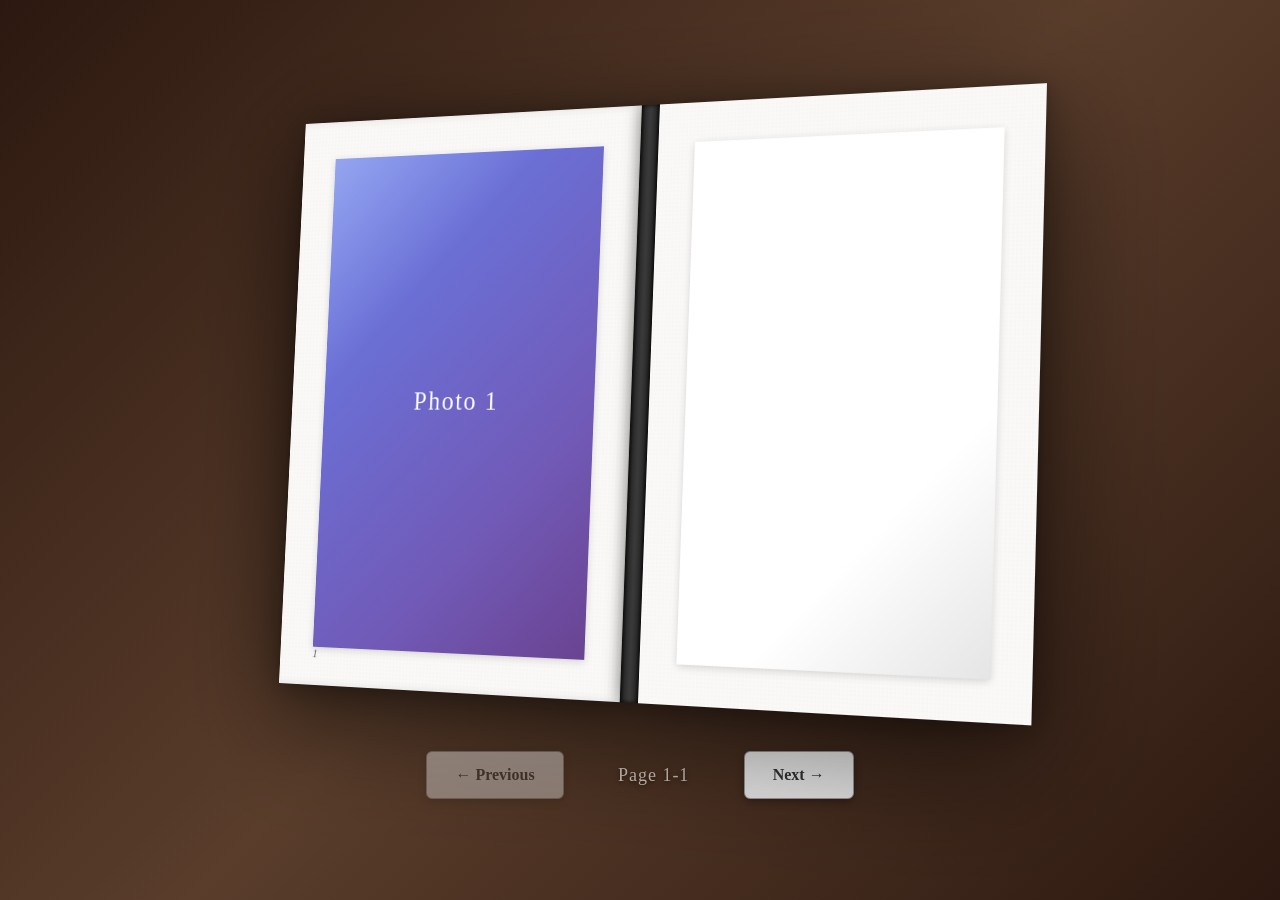
==== photobook-interactive.html @ 460b63a2 "Add photobook-interactive.html for cache bypass" ====
<!DOCTYPE html>
<html lang="en">
<head>
    <meta charset="UTF-8">
    <meta name="viewport" content="width=device-width, initial-scale=1.0">
    <title>3D Photo Book - Realistic Page Curl</title>
    <style>
* {
    margin: 0;
    padding: 0;
    box-sizing: border-box;
}

body {
    font-family: 'Georgia', serif;
    background: linear-gradient(135deg, #2c1810 0%, #5a3d2b 50%, #2c1810 100%);
    min-height: 100vh;
    display: flex;
    justify-content: center;
    align-items: center;
    overflow: hidden;
    user-select: none;
}

.container {
    display: flex;
    flex-direction: column;
    align-items: center;
    gap: 50px;
}

.book-wrapper {
    perspective: 2500px;
    perspective-origin: center center;
}

.book {
    width: 820px;
    height: 600px;
    position: relative;
    transform-style: preserve-3d;
    transform: rotateY(-25deg) rotateX(5deg);
    transition: transform 0.5s ease;
    filter: drop-shadow(0 30px 60px rgba(0, 0, 0, 0.6));
}

.book:hover {
    transform: rotateY(-20deg) rotateX(3deg);
}

.book-spine {
    position: absolute;
    width: 20px;
    height: 600px;
    left: 50%;
    transform: translateX(-50%) translateZ(-10px);
    background: linear-gradient(to right,
        #1a1a1a 0%,
        #2d2d2d 20%,
        #3a3a3a 50%,
        #2d2d2d 80%,
        #1a1a1a 100%);
    box-shadow:
        inset 2px 0 4px rgba(0, 0, 0, 0.5),
        inset -2px 0 4px rgba(0, 0, 0, 0.5),
        0 0 20px rgba(0, 0, 0, 0.3);
    z-index: 5;
}

.page {
    position: absolute;
    width: 400px;
    height: 600px;
    background: #faf9f7;
    transform-style: preserve-3d;
    backface-visibility: hidden;
}

.page::before {
    content: '';
    position: absolute;
    top: 0;
    left: 0;
    right: 0;
    bottom: 0;
    background-image:
        repeating-linear-gradient(0deg, transparent, transparent 2px, rgba(0,0,0,.02) 2px, rgba(0,0,0,.02) 4px),
        repeating-linear-gradient(90deg, transparent, transparent 2px, rgba(0,0,0,.02) 2px, rgba(0,0,0,.02) 4px);
    opacity: 0.3;
    pointer-events: none;
    z-index: 1;
}

.page-left {
    left: 0;
    transform-origin: right center;
    border-right: 1px solid #d4d1ca;
    box-shadow:
        inset -5px 0 10px rgba(0, 0, 0, 0.1),
        -2px 0 5px rgba(0, 0, 0, 0.1),
        0 5px 30px rgba(0, 0, 0, 0.3);
}

.page-left:hover {
    box-shadow:
        inset -5px 0 10px rgba(0, 0, 0, 0.15),
        -2px 0 8px rgba(0, 0, 0, 0.15),
        0 5px 35px rgba(0, 0, 0, 0.4);
}

.page-right {
    right: 0;
    transform-origin: left center;
    border-left: 1px solid #d4d1ca;
    box-shadow:
        inset 5px 0 10px rgba(0, 0, 0, 0.1),
        2px 0 5px rgba(0, 0, 0, 0.1),
        0 5px 30px rgba(0, 0, 0, 0.3);
    cursor: grab;
}

.page-right:active {
    cursor: grabbing;
}

.page-right:hover {
    box-shadow:
        inset 5px 0 10px rgba(0, 0, 0, 0.15),
        2px 0 8px rgba(0, 0, 0, 0.15),
        0 5px 35px rgba(0, 0, 0, 0.4);
}

/* Interactive page turn container */
.page-turn-container {
    position: absolute;
    right: 0;
    width: 400px;
    height: 600px;
    transform-origin: left center;
    transform-style: preserve-3d;
    pointer-events: none;
    z-index: 10;
}

.page-turn-container.active {
    pointer-events: auto;
}

.page-turn {
    position: absolute;
    width: 100%;
    height: 100%;
    transform-style: preserve-3d;
    transform-origin: left center;
    transition: none;
}

.page-turn.animating {
    transition: transform 0.6s cubic-bezier(0.645, 0.045, 0.355, 1),
                box-shadow 0.6s cubic-bezier(0.645, 0.045, 0.355, 1);
}

.page-front,
.page-back {
    position: absolute;
    width: 100%;
    height: 100%;
    backface-visibility: hidden;
    background: #faf9f7;
    overflow: hidden;
}

.page-front::before,
.page-back::before {
    content: '';
    position: absolute;
    top: 0;
    left: 0;
    right: 0;
    bottom: 0;
    background-image:
        repeating-linear-gradient(0deg, transparent, transparent 2px, rgba(0,0,0,.02) 2px, rgba(0,0,0,.02) 4px),
        repeating-linear-gradient(90deg, transparent, transparent 2px, rgba(0,0,0,.02) 2px, rgba(0,0,0,.02) 4px);
    opacity: 0.3;
    pointer-events: none;
    z-index: 1;
}

.page-back {
    transform: rotateY(180deg);
}

/* Curl shadow on the turning page */
.page-front::after {
    content: '';
    position: absolute;
    top: 0;
    right: 0;
    width: 100px;
    height: 100%;
    background: linear-gradient(to left, rgba(0,0,0,0.3), transparent);
    opacity: 0;
    transition: opacity 0.3s;
    pointer-events: none;
    z-index: 2;
}

.page-turn-container.active .page-front::after {
    opacity: 1;
}

.page-content {
    padding: 40px;
    height: 100%;
    display: flex;
    flex-direction: column;
    position: relative;
    z-index: 2;
}

.page-number {
    position: absolute;
    bottom: 25px;
    font-size: 12px;
    color: #666;
    font-family: 'Georgia', serif;
    font-style: italic;
}

.page-left .page-number {
    left: 40px;
}

.page-right .page-number {
    right: 40px;
}

.page-front .page-number {
    right: 40px;
}

.page-back .page-number {
    left: 40px;
}

.photo {
    flex: 1;
    display: flex;
    align-items: center;
    justify-content: center;
    overflow: hidden;
    background: white;
    box-shadow:
        0 2px 8px rgba(0, 0, 0, 0.15),
        inset 0 0 1px rgba(0, 0, 0, 0.1);
}

.placeholder-photo {
    width: 100%;
    height: 100%;
    display: flex;
    align-items: center;
    justify-content: center;
    color: white;
    font-size: 28px;
    font-weight: 300;
    letter-spacing: 2px;
    font-family: 'Georgia', serif;
    position: relative;
}

.placeholder-photo::after {
    content: '';
    position: absolute;
    top: 0;
    left: 0;
    right: 0;
    bottom: 0;
    background: linear-gradient(135deg,
        rgba(255,255,255,0.3) 0%,
        transparent 30%,
        transparent 70%,
        rgba(0,0,0,0.1) 100%);
    pointer-events: none;
}

/* Drag hint on corner */
.drag-hint {
    position: absolute;
    bottom: 0;
    right: 0;
    width: 80px;
    height: 80px;
    background: linear-gradient(135deg, transparent 0%, transparent 50%, rgba(255,255,255,0.1) 50%);
    pointer-events: all;
    cursor: grab;
    z-index: 15;
    transition: opacity 0.3s;
}

.drag-hint:active {
    cursor: grabbing;
}

.drag-hint:hover {
    background: linear-gradient(135deg, transparent 0%, transparent 50%, rgba(255,255,255,0.2) 50%);
}

.navigation {
    display: flex;
    gap: 25px;
    align-items: center;
}

.nav-btn {
    padding: 14px 28px;
    font-size: 16px;
    background: linear-gradient(to bottom, #f5f5f5, #e8e8e8);
    border: 1px solid #999;
    border-radius: 6px;
    cursor: pointer;
    transition: all 0.3s ease;
    box-shadow: 0 3px 8px rgba(0, 0, 0, 0.3);
    font-family: 'Georgia', serif;
    color: #333;
    font-weight: 600;
}

.nav-btn:hover:not(:disabled) {
    transform: translateY(-2px);
    box-shadow: 0 5px 15px rgba(0, 0, 0, 0.4);
    background: linear-gradient(to bottom, #fff, #f0f0f0);
}

.nav-btn:active:not(:disabled) {
    transform: translateY(0);
    box-shadow: 0 2px 5px rgba(0, 0, 0, 0.3);
}

.nav-btn:disabled {
    opacity: 0.4;
    cursor: not-allowed;
}

.page-indicator {
    color: #d4c5b9;
    font-size: 18px;
    font-weight: 400;
    min-width: 130px;
    text-align: center;
    font-family: 'Georgia', serif;
    letter-spacing: 1px;
    text-shadow: 0 2px 4px rgba(0, 0, 0, 0.5);
}

@media (max-width: 900px) {
    .book {
        width: 620px;
        height: 450px;
    }

    .book-spine {
        height: 450px;
    }

    .page {
        width: 300px;
        height: 450px;
    }

    .page-turn-container {
        width: 300px;
        height: 450px;
    }

    .page-content {
        padding: 30px;
    }

    .placeholder-photo {
        font-size: 22px;
    }
}

@media (max-width: 650px) {
    .book {
        width: 420px;
        height: 300px;
        transform: rotateY(-20deg) rotateX(3deg);
    }

    .book-spine {
        height: 300px;
        width: 15px;
    }

    .page {
        width: 200px;
        height: 300px;
    }

    .page-turn-container {
        width: 200px;
        height: 300px;
    }

    .page-content {
        padding: 20px;
    }

    .placeholder-photo {
        font-size: 16px;
    }

    .nav-btn {
        padding: 10px 20px;
        font-size: 14px;
    }

    .page-indicator {
        font-size: 16px;
    }

    .drag-hint {
        width: 60px;
        height: 60px;
    }
}
    </style>
</head>
<body>
    <div class="container">
        <div class="book-wrapper">
            <div class="book">
                <div class="book-spine"></div>

                <div class="page page-left" data-page="left">
                    <div class="page-content">
                        <div class="page-number">1</div>
                        <div class="photo">
                            <div class="placeholder-photo" style="background: linear-gradient(135deg, #667eea 0%, #764ba2 100%);">
                                <span>Photo 1</span>
                            </div>
                        </div>
                    </div>
                </div>

                <div class="page page-right" data-page="right">
                    <div class="page-content">
                        <div class="page-number">2</div>
                        <div class="photo">
                            <div class="placeholder-photo" style="background: linear-gradient(135deg, #f093fb 0%, #f5576c 100%);">
                                <span>Photo 2</span>
                            </div>
                        </div>
                    </div>
                </div>

                <div class="page-turn-container">
                    <div class="drag-hint"></div>
                    <div class="page-turn">
                        <div class="page-front">
                            <div class="page-content">
                                <div class="page-number"></div>
                                <div class="photo">
                                    <div class="placeholder-photo"></div>
                                </div>
                            </div>
                        </div>
                        <div class="page-back">
                            <div class="page-content">
                                <div class="page-number"></div>
                                <div class="photo">
                                    <div class="placeholder-photo"></div>
                                </div>
                            </div>
                        </div>
                    </div>
                </div>
            </div>
        </div>

        <div class="navigation">
            <button id="prevBtn" class="nav-btn">← Previous</button>
            <span id="pageIndicator" class="page-indicator">Page 1-2</span>
            <button id="nextBtn" class="nav-btn">Next →</button>
        </div>
    </div>

    <script>
class PhotoBook {
    constructor() {
        this.currentPage = 0;
        this.totalPages = 10;
        this.isAnimating = false;
        this.isDragging = false;
        this.dragStartX = 0;
        this.dragStartY = 0;
        this.currentRotation = 0;

        this.pages = [
            { color: 'linear-gradient(135deg, #667eea 0%, #764ba2 100%)', text: 'Photo 1' },
            { color: 'linear-gradient(135deg, #f093fb 0%, #f5576c 100%)', text: 'Photo 2' },
            { color: 'linear-gradient(135deg, #4facfe 0%, #00f2fe 100%)', text: 'Photo 3' },
            { color: 'linear-gradient(135deg, #43e97b 0%, #38f9d7 100%)', text: 'Photo 4' },
            { color: 'linear-gradient(135deg, #fa709a 0%, #fee140 100%)', text: 'Photo 5' },
            { color: 'linear-gradient(135deg, #30cfd0 0%, #330867 100%)', text: 'Photo 6' },
            { color: 'linear-gradient(135deg, #a8edea 0%, #fed6e3 100%)', text: 'Photo 7' },
            { color: 'linear-gradient(135deg, #ff9a9e 0%, #fecfef 100%)', text: 'Photo 8' },
            { color: 'linear-gradient(135deg, #ffecd2 0%, #fcb69f 100%)', text: 'Photo 9' },
            { color: 'linear-gradient(135deg, #ff6e7f 0%, #bfe9ff 100%)', text: 'Photo 10' }
        ];

        this.init();
    }

    init() {
        this.pageLeft = document.querySelector('.page-left');
        this.pageRight = document.querySelector('.page-right');
        this.pageTurnContainer = document.querySelector('.page-turn-container');
        this.pageTurn = document.querySelector('.page-turn');
        this.dragHint = document.querySelector('.drag-hint');
        this.prevBtn = document.getElementById('prevBtn');
        this.nextBtn = document.getElementById('nextBtn');
        this.pageIndicator = document.getElementById('pageIndicator');

        // Drag events
        this.dragHint.addEventListener('mousedown', (e) => this.startDrag(e));
        this.dragHint.addEventListener('touchstart', (e) => this.startDrag(e));
        document.addEventListener('mousemove', (e) => this.onDrag(e));
        document.addEventListener('touchmove', (e) => this.onDrag(e));
        document.addEventListener('mouseup', (e) => this.endDrag(e));
        document.addEventListener('touchend', (e) => this.endDrag(e));

        // Button events
        this.prevBtn.addEventListener('click', () => this.turnToPrevious());
        this.nextBtn.addEventListener('click', () => this.turnToNext());

        this.updatePages();
    }

    startDrag(e) {
        if (this.isAnimating || this.currentPage >= this.totalPages) return;

        e.preventDefault();
        this.isDragging = true;

        const touch = e.touches ? e.touches[0] : e;
        this.dragStartX = touch.clientX;
        this.dragStartY = touch.clientY;

        this.pageTurnContainer.classList.add('active');
        this.pageTurn.classList.remove('animating');

        // Set up the page content
        this.setupTurnPage();
    }

    onDrag(e) {
        if (!this.isDragging) return;

        e.preventDefault();
        const touch = e.touches ? e.touches[0] : e;
        const deltaX = this.dragStartX - touch.clientX;
        const deltaY = touch.clientY - this.dragStartY;

        // Calculate rotation based on drag distance
        // More negative deltaX = more page turned
        let rotation = Math.max(0, Math.min(180, (deltaX / 400) * 180));

        // Add subtle vertical tilt based on Y movement
        const tiltY = Math.max(-15, Math.min(15, (deltaY / 100) * 10));

        this.currentRotation = rotation;

        // Apply the transform with realistic physics
        // Add a slight scale and translateZ for depth
        const scale = 1 + (Math.sin((rotation / 180) * Math.PI) * 0.05);
        const translateZ = Math.sin((rotation / 180) * Math.PI) * 30;

        this.pageTurn.style.transform = `
            rotateY(${-rotation}deg)
            rotateX(${tiltY}deg)
            scale(${scale})
            translateZ(${translateZ}px)
        `;

        // Update shadow intensity
        const shadowIntensity = Math.sin((rotation / 180) * Math.PI);
        this.pageTurn.style.boxShadow = `
            ${shadowIntensity * 20}px
            ${shadowIntensity * 30}px
            ${shadowIntensity * 80}px
            rgba(0, 0, 0, ${0.4 + shadowIntensity * 0.3})
        `;
    }

    endDrag(e) {
        if (!this.isDragging) return;

        this.isDragging = false;

        // Determine if we should complete the turn or spring back
        const threshold = 90; // degrees

        if (this.currentRotation > threshold) {
            // Complete the turn
            this.completeTurn();
        } else {
            // Spring back
            this.springBack();
        }
    }

    completeTurn() {
        this.isAnimating = true;
        this.pageTurn.classList.add('animating');
        this.pageTurn.style.transform = 'rotateY(-180deg) scale(1) translateZ(0px)';
        this.pageTurn.style.boxShadow = '0 5px 30px rgba(0, 0, 0, 0.3)';

        setTimeout(() => {
            this.currentPage += 2;
            this.updatePages();
            this.resetTurnPage();
        }, 600);
    }

    springBack() {
        this.pageTurn.classList.add('animating');
        this.pageTurn.style.transform = 'rotateY(0deg) scale(1) translateZ(0px)';
        this.pageTurn.style.boxShadow = '0 5px 30px rgba(0, 0, 0, 0.3)';

        setTimeout(() => {
            this.resetTurnPage();
        }, 600);
    }

    setupTurnPage() {
        const pageFront = this.pageTurn.querySelector('.page-front .placeholder-photo');
        const pageFrontNumber = this.pageTurn.querySelector('.page-front .page-number');
        const pageBack = this.pageTurn.querySelector('.page-back .placeholder-photo');
        const pageBackNumber = this.pageTurn.querySelector('.page-back .page-number');

        if (this.currentPage < this.pages.length) {
            pageFront.style.background = this.pages[this.currentPage].color;
            pageFront.innerHTML = `<span>${this.pages[this.currentPage].text}</span>`;
            pageFrontNumber.textContent = this.currentPage + 1;
        }

        if (this.currentPage + 1 < this.pages.length) {
            pageBack.style.background = this.pages[this.currentPage + 1].color;
            pageBack.innerHTML = `<span>${this.pages[this.currentPage + 1].text}</span>`;
            pageBackNumber.textContent = this.currentPage + 2;
        }
    }

    resetTurnPage() {
        this.pageTurnContainer.classList.remove('active');
        this.pageTurn.classList.remove('animating');
        this.pageTurn.style.transform = '';
        this.pageTurn.style.boxShadow = '';
        this.currentRotation = 0;
        this.isAnimating = false;
    }

    updatePages() {
        if (this.currentPage > 0) {
            this.updatePageContent(this.pageLeft, this.currentPage - 1);
        }

        if (this.currentPage < this.totalPages) {
            this.updatePageContent(this.pageRight, this.currentPage);
        }

        this.prevBtn.disabled = this.currentPage === 0;
        this.nextBtn.disabled = this.currentPage >= this.totalPages;
        this.dragHint.style.opacity = this.currentPage >= this.totalPages ? '0' : '1';

        const leftPageNum = this.currentPage === 0 ? 1 : this.currentPage;
        const rightPageNum = this.currentPage + 1;
        this.pageIndicator.textContent = `Page ${leftPageNum}-${rightPageNum}`;
    }

    updatePageContent(pageElement, pageIndex) {
        const photo = pageElement.querySelector('.placeholder-photo');
        const pageNumber = pageElement.querySelector('.page-number');

        if (pageIndex >= 0 && pageIndex < this.pages.length) {
            photo.style.background = this.pages[pageIndex].color;
            photo.innerHTML = `<span>${this.pages[pageIndex].text}</span>`;
            pageNumber.textContent = pageIndex + 1;
        }
    }

    turnToNext() {
        if (this.isAnimating || this.currentPage >= this.totalPages) return;

        this.pageTurnContainer.classList.add('active');
        this.setupTurnPage();

        setTimeout(() => {
            this.completeTurn();
        }, 50);
    }

    turnToPrevious() {
        if (this.isAnimating || this.currentPage === 0) return;

        // For previous, we'd need to implement left page turning
        // This is more complex as it requires different setup
        this.currentPage -= 2;
        this.updatePages();
    }
}

document.addEventListener('DOMContentLoaded', () => {
    new PhotoBook();
});
    </script>
</body>
</html>
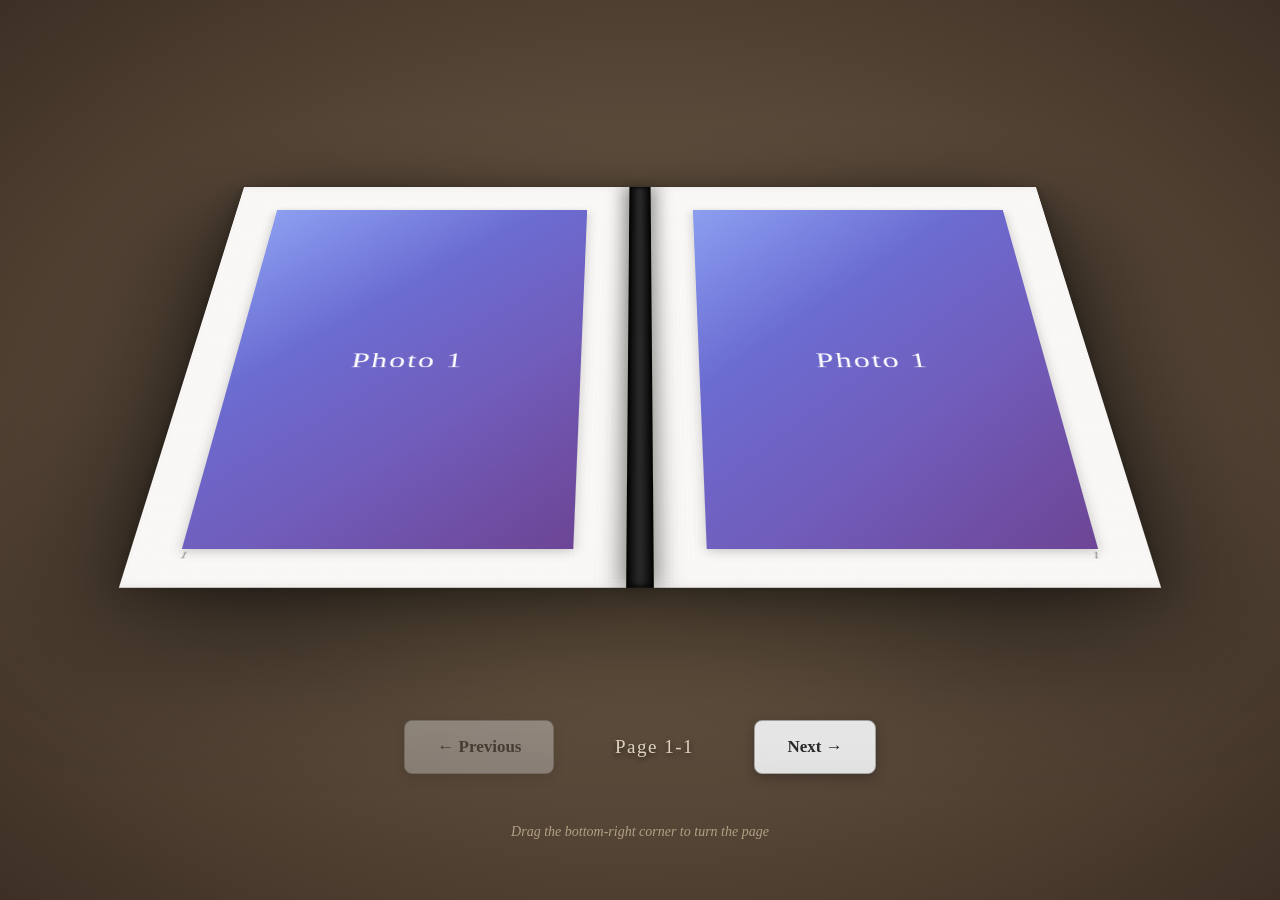
==== commit 7c3e7c45: "Transform book to horizontal table view with enhanced curl effects Major improvements: - Book now vi" ====
--- a/photobook-interactive.html
+++ b/photobook-interactive.html
@@ -13,7 +13,8 @@
 
 body {
     font-family: 'Georgia', serif;
-    background: linear-gradient(135deg, #2c1810 0%, #5a3d2b 50%, #2c1810 100%);
+    background:
+        radial-gradient(ellipse at center, #8b7355 0%, #5a4a3a 50%, #3d2f24 100%);
     min-height: 100vh;
     display: flex;
     justify-content: center;
@@ -26,50 +27,46 @@
     display: flex;
     flex-direction: column;
     align-items: center;
-    gap: 50px;
+    gap: 60px;
 }
 
 .book-wrapper {
-    perspective: 2500px;
-    perspective-origin: center center;
+    perspective: 1800px;
+    perspective-origin: 50% 20%;
 }
 
 .book {
-    width: 820px;
+    width: 900px;
     height: 600px;
     position: relative;
     transform-style: preserve-3d;
-    transform: rotateY(-25deg) rotateX(5deg);
+    transform: rotateX(55deg) rotateZ(0deg);
     transition: transform 0.5s ease;
-    filter: drop-shadow(0 30px 60px rgba(0, 0, 0, 0.6));
-}
-
-.book:hover {
-    transform: rotateY(-20deg) rotateX(3deg);
+    filter: drop-shadow(0 40px 80px rgba(0, 0, 0, 0.7));
 }
 
 .book-spine {
     position: absolute;
-    width: 20px;
+    width: 24px;
     height: 600px;
     left: 50%;
-    transform: translateX(-50%) translateZ(-10px);
+    transform: translateX(-50%) translateZ(8px);
     background: linear-gradient(to right,
-        #1a1a1a 0%,
-        #2d2d2d 20%,
-        #3a3a3a 50%,
-        #2d2d2d 80%,
-        #1a1a1a 100%);
+        #0a0a0a 0%,
+        #1a1a1a 15%,
+        #2a2a2a 50%,
+        #1a1a1a 85%,
+        #0a0a0a 100%);
     box-shadow:
-        inset 2px 0 4px rgba(0, 0, 0, 0.5),
-        inset -2px 0 4px rgba(0, 0, 0, 0.5),
-        0 0 20px rgba(0, 0, 0, 0.3);
+        inset 3px 0 8px rgba(0, 0, 0, 0.8),
+        inset -3px 0 8px rgba(0, 0, 0, 0.8),
+        0 0 25px rgba(0, 0, 0, 0.5);
     z-index: 5;
 }
 
 .page {
     position: absolute;
-    width: 400px;
+    width: 438px;
     height: 600px;
     background: #faf9f7;
     transform-style: preserve-3d;
@@ -84,9 +81,9 @@
     right: 0;
     bottom: 0;
     background-image:
-        repeating-linear-gradient(0deg, transparent, transparent 2px, rgba(0,0,0,.02) 2px, rgba(0,0,0,.02) 4px),
-        repeating-linear-gradient(90deg, transparent, transparent 2px, rgba(0,0,0,.02) 2px, rgba(0,0,0,.02) 4px);
-    opacity: 0.3;
+        repeating-linear-gradient(0deg, transparent, transparent 2px, rgba(0,0,0,.015) 2px, rgba(0,0,0,.015) 4px),
+        repeating-linear-gradient(90deg, transparent, transparent 2px, rgba(0,0,0,.015) 2px, rgba(0,0,0,.015) 4px);
+    opacity: 0.4;
     pointer-events: none;
     z-index: 1;
 }
@@ -94,55 +91,40 @@
 .page-left {
     left: 0;
     transform-origin: right center;
-    border-right: 1px solid #d4d1ca;
+    border-right: 2px solid #e8e6e0;
     box-shadow:
-        inset -5px 0 10px rgba(0, 0, 0, 0.1),
-        -2px 0 5px rgba(0, 0, 0, 0.1),
-        0 5px 30px rgba(0, 0, 0, 0.3);
-}
-
-.page-left:hover {
+        inset -8px 0 15px rgba(0, 0, 0, 0.08),
+        -3px 0 8px rgba(0, 0, 0, 0.15),
+        0 8px 40px rgba(0, 0, 0, 0.25);
+    transform: translateZ(5px);
+}
+
+.page-right {
+    right: 0;
+    transform-origin: left center;
+    border-left: 2px solid #e8e6e0;
     box-shadow:
-        inset -5px 0 10px rgba(0, 0, 0, 0.15),
-        -2px 0 8px rgba(0, 0, 0, 0.15),
-        0 5px 35px rgba(0, 0, 0, 0.4);
-}
-
-.page-right {
-    right: 0;
-    transform-origin: left center;
-    border-left: 1px solid #d4d1ca;
-    box-shadow:
-        inset 5px 0 10px rgba(0, 0, 0, 0.1),
-        2px 0 5px rgba(0, 0, 0, 0.1),
-        0 5px 30px rgba(0, 0, 0, 0.3);
-    cursor: grab;
-}
-
-.page-right:active {
-    cursor: grabbing;
-}
-
-.page-right:hover {
-    box-shadow:
-        inset 5px 0 10px rgba(0, 0, 0, 0.15),
-        2px 0 8px rgba(0, 0, 0, 0.15),
-        0 5px 35px rgba(0, 0, 0, 0.4);
-}
-
-/* Interactive page turn container */
+        inset 8px 0 15px rgba(0, 0, 0, 0.08),
+        3px 0 8px rgba(0, 0, 0, 0.15),
+        0 8px 40px rgba(0, 0, 0, 0.25);
+    transform: translateZ(5px);
+}
+
+/* Page turn container with curl effect */
 .page-turn-container {
     position: absolute;
     right: 0;
-    width: 400px;
+    width: 438px;
     height: 600px;
     transform-origin: left center;
     transform-style: preserve-3d;
     pointer-events: none;
-    z-index: 10;
+    z-index: 20;
+    display: none;
 }
 
 .page-turn-container.active {
+    display: block;
     pointer-events: auto;
 }
 
@@ -156,8 +138,7 @@
 }
 
 .page-turn.animating {
-    transition: transform 0.6s cubic-bezier(0.645, 0.045, 0.355, 1),
-                box-shadow 0.6s cubic-bezier(0.645, 0.045, 0.355, 1);
+    transition: transform 0.8s cubic-bezier(0.25, 0.46, 0.45, 0.94);
 }
 
 .page-front,
@@ -179,9 +160,9 @@
     right: 0;
     bottom: 0;
     background-image:
-        repeating-linear-gradient(0deg, transparent, transparent 2px, rgba(0,0,0,.02) 2px, rgba(0,0,0,.02) 4px),
-        repeating-linear-gradient(90deg, transparent, transparent 2px, rgba(0,0,0,.02) 2px, rgba(0,0,0,.02) 4px);
-    opacity: 0.3;
+        repeating-linear-gradient(0deg, transparent, transparent 2px, rgba(0,0,0,.015) 2px, rgba(0,0,0,.015) 4px),
+        repeating-linear-gradient(90deg, transparent, transparent 2px, rgba(0,0,0,.015) 2px, rgba(0,0,0,.015) 4px);
+    opacity: 0.4;
     pointer-events: none;
     z-index: 1;
 }
@@ -190,27 +171,60 @@
     transform: rotateY(180deg);
 }
 
-/* Curl shadow on the turning page */
-.page-front::after {
-    content: '';
+/* Realistic curl shadow gradient */
+.curl-shadow {
     position: absolute;
     top: 0;
     right: 0;
-    width: 100px;
+    width: 150px;
     height: 100%;
-    background: linear-gradient(to left, rgba(0,0,0,0.3), transparent);
+    pointer-events: none;
+    z-index: 3;
     opacity: 0;
     transition: opacity 0.3s;
+}
+
+.page-turn-container.active .curl-shadow {
+    opacity: 1;
+}
+
+.curl-shadow::before {
+    content: '';
+    position: absolute;
+    top: 0;
+    right: 0;
+    width: 100%;
+    height: 100%;
+    background: linear-gradient(to left,
+        rgba(0,0,0,0.4) 0%,
+        rgba(0,0,0,0.3) 20%,
+        rgba(0,0,0,0.15) 50%,
+        transparent 100%);
+}
+
+/* Curl highlight - the curled part catches light */
+.curl-highlight {
+    position: absolute;
+    top: 0;
+    right: 0;
+    width: 80px;
+    height: 100%;
     pointer-events: none;
-    z-index: 2;
-}
-
-.page-turn-container.active .page-front::after {
+    z-index: 4;
+    opacity: 0;
+    background: linear-gradient(to left,
+        rgba(255,255,255,0.3) 0%,
+        rgba(255,255,255,0.1) 50%,
+        transparent 100%);
+    transition: opacity 0.3s;
+}
+
+.page-turn-container.active .curl-highlight {
     opacity: 1;
 }
 
 .page-content {
-    padding: 40px;
+    padding: 45px;
     height: 100%;
     display: flex;
     flex-direction: column;
@@ -220,27 +234,27 @@
 
 .page-number {
     position: absolute;
-    bottom: 25px;
-    font-size: 12px;
-    color: #666;
+    bottom: 30px;
+    font-size: 13px;
+    color: #888;
     font-family: 'Georgia', serif;
     font-style: italic;
 }
 
 .page-left .page-number {
-    left: 40px;
+    left: 45px;
 }
 
 .page-right .page-number {
-    right: 40px;
+    right: 45px;
 }
 
 .page-front .page-number {
-    right: 40px;
+    right: 45px;
 }
 
 .page-back .page-number {
-    left: 40px;
+    left: 45px;
 }
 
 .photo {
@@ -251,8 +265,8 @@
     overflow: hidden;
     background: white;
     box-shadow:
-        0 2px 8px rgba(0, 0, 0, 0.15),
-        inset 0 0 1px rgba(0, 0, 0, 0.1);
+        0 3px 12px rgba(0, 0, 0, 0.2),
+        inset 0 0 2px rgba(0, 0, 0, 0.1);
 }
 
 .placeholder-photo {
@@ -262,7 +276,7 @@
     align-items: center;
     justify-content: center;
     color: white;
-    font-size: 28px;
+    font-size: 32px;
     font-weight: 300;
     letter-spacing: 2px;
     font-family: 'Georgia', serif;
@@ -277,153 +291,177 @@
     right: 0;
     bottom: 0;
     background: linear-gradient(135deg,
-        rgba(255,255,255,0.3) 0%,
-        transparent 30%,
-        transparent 70%,
-        rgba(0,0,0,0.1) 100%);
+        rgba(255,255,255,0.25) 0%,
+        transparent 35%,
+        transparent 65%,
+        rgba(0,0,0,0.08) 100%);
     pointer-events: none;
 }
 
-/* Drag hint on corner */
-.drag-hint {
+/* Interactive corner for dragging */
+.drag-corner {
     position: absolute;
     bottom: 0;
     right: 0;
-    width: 80px;
-    height: 80px;
-    background: linear-gradient(135deg, transparent 0%, transparent 50%, rgba(255,255,255,0.1) 50%);
-    pointer-events: all;
+    width: 120px;
+    height: 120px;
     cursor: grab;
-    z-index: 15;
+    z-index: 25;
+    pointer-events: auto;
+}
+
+.drag-corner:active {
+    cursor: grabbing;
+}
+
+.drag-corner::before {
+    content: '';
+    position: absolute;
+    bottom: 0;
+    right: 0;
+    width: 100%;
+    height: 100%;
+    background: linear-gradient(135deg,
+        transparent 0%,
+        transparent 48%,
+        rgba(255,255,255,0.15) 48%,
+        rgba(255,255,255,0.15) 52%,
+        transparent 52%);
+    opacity: 0.6;
     transition: opacity 0.3s;
 }
 
-.drag-hint:active {
-    cursor: grabbing;
-}
-
-.drag-hint:hover {
-    background: linear-gradient(135deg, transparent 0%, transparent 50%, rgba(255,255,255,0.2) 50%);
+.drag-corner:hover::before {
+    opacity: 1;
 }
 
 .navigation {
     display: flex;
-    gap: 25px;
+    gap: 30px;
     align-items: center;
 }
 
 .nav-btn {
-    padding: 14px 28px;
-    font-size: 16px;
-    background: linear-gradient(to bottom, #f5f5f5, #e8e8e8);
-    border: 1px solid #999;
-    border-radius: 6px;
+    padding: 16px 32px;
+    font-size: 17px;
+    background: linear-gradient(to bottom, #f8f8f8, #e5e5e5);
+    border: 1px solid #aaa;
+    border-radius: 8px;
     cursor: pointer;
     transition: all 0.3s ease;
-    box-shadow: 0 3px 8px rgba(0, 0, 0, 0.3);
+    box-shadow: 0 4px 12px rgba(0, 0, 0, 0.25);
     font-family: 'Georgia', serif;
-    color: #333;
+    color: #2a2a2a;
     font-weight: 600;
 }
 
 .nav-btn:hover:not(:disabled) {
     transform: translateY(-2px);
-    box-shadow: 0 5px 15px rgba(0, 0, 0, 0.4);
+    box-shadow: 0 6px 18px rgba(0, 0, 0, 0.35);
     background: linear-gradient(to bottom, #fff, #f0f0f0);
 }
 
 .nav-btn:active:not(:disabled) {
     transform: translateY(0);
-    box-shadow: 0 2px 5px rgba(0, 0, 0, 0.3);
+    box-shadow: 0 3px 8px rgba(0, 0, 0, 0.25);
 }
 
 .nav-btn:disabled {
-    opacity: 0.4;
+    opacity: 0.35;
     cursor: not-allowed;
 }
 
 .page-indicator {
-    color: #d4c5b9;
-    font-size: 18px;
+    color: #e8dcc8;
+    font-size: 19px;
     font-weight: 400;
-    min-width: 130px;
+    min-width: 140px;
     text-align: center;
     font-family: 'Georgia', serif;
-    letter-spacing: 1px;
-    text-shadow: 0 2px 4px rgba(0, 0, 0, 0.5);
-}
-
-@media (max-width: 900px) {
+    letter-spacing: 1.5px;
+    text-shadow: 0 3px 6px rgba(0, 0, 0, 0.6);
+}
+
+.instructions {
+    color: #c9b89a;
+    font-size: 14px;
+    text-align: center;
+    font-family: 'Georgia', serif;
+    font-style: italic;
+    opacity: 0.8;
+    margin-top: -10px;
+}
+
+@media (max-width: 950px) {
     .book {
-        width: 620px;
-        height: 450px;
+        width: 700px;
+        height: 480px;
     }
 
     .book-spine {
-        height: 450px;
+        height: 480px;
     }
 
     .page {
-        width: 300px;
-        height: 450px;
+        width: 338px;
+        height: 480px;
     }
 
     .page-turn-container {
-        width: 300px;
-        height: 450px;
+        width: 338px;
+        height: 480px;
     }
 
     .page-content {
-        padding: 30px;
+        padding: 35px;
     }
 
     .placeholder-photo {
-        font-size: 22px;
-    }
-}
-
-@media (max-width: 650px) {
+        font-size: 26px;
+    }
+}
+
+@media (max-width: 750px) {
     .book {
-        width: 420px;
-        height: 300px;
-        transform: rotateY(-20deg) rotateX(3deg);
+        width: 500px;
+        height: 360px;
     }
 
     .book-spine {
-        height: 300px;
-        width: 15px;
+        height: 360px;
+        width: 18px;
     }
 
     .page {
-        width: 200px;
-        height: 300px;
+        width: 241px;
+        height: 360px;
     }
 
     .page-turn-container {
-        width: 200px;
-        height: 300px;
+        width: 241px;
+        height: 360px;
     }
 
     .page-content {
-        padding: 20px;
+        padding: 25px;
     }
 
     .placeholder-photo {
-        font-size: 16px;
+        font-size: 20px;
     }
 
     .nav-btn {
-        padding: 10px 20px;
-        font-size: 14px;
+        padding: 12px 24px;
+        font-size: 15px;
     }
 
     .page-indicator {
-        font-size: 16px;
-    }
-
-    .drag-hint {
-        width: 60px;
-        height: 60px;
+        font-size: 17px;
+    }
+
+    .drag-corner {
+        width: 80px;
+        height: 80px;
     }
 }
     </style>
@@ -434,7 +472,7 @@
             <div class="book">
                 <div class="book-spine"></div>
 
-                <div class="page page-left" data-page="left">
+                <div class="page page-left">
                     <div class="page-content">
                         <div class="page-number">1</div>
                         <div class="photo">
@@ -445,7 +483,7 @@
                     </div>
                 </div>
 
-                <div class="page page-right" data-page="right">
+                <div class="page page-right">
                     <div class="page-content">
                         <div class="page-number">2</div>
                         <div class="photo">
@@ -457,9 +495,11 @@
                 </div>
 
                 <div class="page-turn-container">
-                    <div class="drag-hint"></div>
+                    <div class="drag-corner"></div>
                     <div class="page-turn">
                         <div class="page-front">
+                            <div class="curl-shadow"></div>
+                            <div class="curl-highlight"></div>
                             <div class="page-content">
                                 <div class="page-number"></div>
                                 <div class="photo">
@@ -485,6 +525,8 @@
             <span id="pageIndicator" class="page-indicator">Page 1-2</span>
             <button id="nextBtn" class="nav-btn">Next →</button>
         </div>
+
+        <div class="instructions">Drag the bottom-right corner to turn the page</div>
     </div>
 
     <script>
@@ -519,16 +561,16 @@
         this.pageRight = document.querySelector('.page-right');
         this.pageTurnContainer = document.querySelector('.page-turn-container');
         this.pageTurn = document.querySelector('.page-turn');
-        this.dragHint = document.querySelector('.drag-hint');
+        this.dragCorner = document.querySelector('.drag-corner');
         this.prevBtn = document.getElementById('prevBtn');
         this.nextBtn = document.getElementById('nextBtn');
         this.pageIndicator = document.getElementById('pageIndicator');
 
         // Drag events
-        this.dragHint.addEventListener('mousedown', (e) => this.startDrag(e));
-        this.dragHint.addEventListener('touchstart', (e) => this.startDrag(e));
+        this.dragCorner.addEventListener('mousedown', (e) => this.startDrag(e));
+        this.dragCorner.addEventListener('touchstart', (e) => this.startDrag(e), { passive: false });
         document.addEventListener('mousemove', (e) => this.onDrag(e));
-        document.addEventListener('touchmove', (e) => this.onDrag(e));
+        document.addEventListener('touchmove', (e) => this.onDrag(e), { passive: false });
         document.addEventListener('mouseup', (e) => this.endDrag(e));
         document.addEventListener('touchend', (e) => this.endDrag(e));
 
@@ -552,7 +594,6 @@
         this.pageTurnContainer.classList.add('active');
         this.pageTurn.classList.remove('animating');
 
-        // Set up the page content
         this.setupTurnPage();
     }
 
@@ -564,35 +605,46 @@
         const deltaX = this.dragStartX - touch.clientX;
         const deltaY = touch.clientY - this.dragStartY;
 
-        // Calculate rotation based on drag distance
-        // More negative deltaX = more page turned
-        let rotation = Math.max(0, Math.min(180, (deltaX / 400) * 180));
-
-        // Add subtle vertical tilt based on Y movement
-        const tiltY = Math.max(-15, Math.min(15, (deltaY / 100) * 10));
+        // Calculate rotation with more sensitivity for realistic feel
+        let rotation = Math.max(0, Math.min(180, (deltaX / 350) * 180));
+
+        // Add vertical curl effect
+        const verticalCurl = Math.max(-20, Math.min(20, (deltaY / 200) * 20));
 
         this.currentRotation = rotation;
 
-        // Apply the transform with realistic physics
-        // Add a slight scale and translateZ for depth
-        const scale = 1 + (Math.sin((rotation / 180) * Math.PI) * 0.05);
-        const translateZ = Math.sin((rotation / 180) * Math.PI) * 30;
+        // Create realistic curl with multiple transforms
+        // The page lifts, rotates, and has a slight curve
+        const liftHeight = Math.sin((rotation / 180) * Math.PI) * 50;
+        const curlIntensity = Math.sin((rotation / 180) * Math.PI);
+        const scale = 1 + (curlIntensity * 0.03);
 
         this.pageTurn.style.transform = `
             rotateY(${-rotation}deg)
-            rotateX(${tiltY}deg)
+            rotateX(${verticalCurl}deg)
+            translateZ(${liftHeight}px)
             scale(${scale})
-            translateZ(${translateZ}px)
         `;
 
-        // Update shadow intensity
-        const shadowIntensity = Math.sin((rotation / 180) * Math.PI);
-        this.pageTurn.style.boxShadow = `
-            ${shadowIntensity * 20}px
-            ${shadowIntensity * 30}px
-            ${shadowIntensity * 80}px
-            rgba(0, 0, 0, ${0.4 + shadowIntensity * 0.3})
+        // Dynamic shadow based on curl
+        const shadowDistance = curlIntensity * 30;
+        const shadowBlur = 40 + (curlIntensity * 60);
+        const shadowOpacity = 0.3 + (curlIntensity * 0.4);
+
+        this.pageTurn.style.filter = `
+            drop-shadow(${shadowDistance}px ${shadowDistance}px ${shadowBlur}px rgba(0, 0, 0, ${shadowOpacity}))
         `;
+
+        // Update curl shadow intensity
+        const curlShadow = this.pageTurn.querySelector('.curl-shadow');
+        if (curlShadow) {
+            curlShadow.style.opacity = curlIntensity * 1.2;
+        }
+
+        const curlHighlight = this.pageTurn.querySelector('.curl-highlight');
+        if (curlHighlight) {
+            curlHighlight.style.opacity = curlIntensity * 0.8;
+        }
     }
 
     endDrag(e) {
@@ -600,14 +652,11 @@
 
         this.isDragging = false;
 
-        // Determine if we should complete the turn or spring back
-        const threshold = 90; // degrees
+        const threshold = 85;
 
         if (this.currentRotation > threshold) {
-            // Complete the turn
             this.completeTurn();
         } else {
-            // Spring back
             this.springBack();
         }
     }
@@ -615,24 +664,24 @@
     completeTurn() {
         this.isAnimating = true;
         this.pageTurn.classList.add('animating');
-        this.pageTurn.style.transform = 'rotateY(-180deg) scale(1) translateZ(0px)';
-        this.pageTurn.style.boxShadow = '0 5px 30px rgba(0, 0, 0, 0.3)';
+        this.pageTurn.style.transform = 'rotateY(-180deg) translateZ(0px) scale(1)';
+        this.pageTurn.style.filter = 'drop-shadow(0px 8px 40px rgba(0, 0, 0, 0.25))';
 
         setTimeout(() => {
             this.currentPage += 2;
             this.updatePages();
             this.resetTurnPage();
-        }, 600);
+        }, 800);
     }
 
     springBack() {
         this.pageTurn.classList.add('animating');
-        this.pageTurn.style.transform = 'rotateY(0deg) scale(1) translateZ(0px)';
-        this.pageTurn.style.boxShadow = '0 5px 30px rgba(0, 0, 0, 0.3)';
+        this.pageTurn.style.transform = 'rotateY(0deg) translateZ(0px) scale(1)';
+        this.pageTurn.style.filter = 'drop-shadow(0px 8px 40px rgba(0, 0, 0, 0.25))';
 
         setTimeout(() => {
             this.resetTurnPage();
-        }, 600);
+        }, 800);
     }
 
     setupTurnPage() {
@@ -658,7 +707,14 @@
         this.pageTurnContainer.classList.remove('active');
         this.pageTurn.classList.remove('animating');
         this.pageTurn.style.transform = '';
-        this.pageTurn.style.boxShadow = '';
+        this.pageTurn.style.filter = '';
+
+        const curlShadow = this.pageTurn.querySelector('.curl-shadow');
+        if (curlShadow) curlShadow.style.opacity = '';
+
+        const curlHighlight = this.pageTurn.querySelector('.curl-highlight');
+        if (curlHighlight) curlHighlight.style.opacity = '';
+
         this.currentRotation = 0;
         this.isAnimating = false;
     }
@@ -674,7 +730,7 @@
 
         this.prevBtn.disabled = this.currentPage === 0;
         this.nextBtn.disabled = this.currentPage >= this.totalPages;
-        this.dragHint.style.opacity = this.currentPage >= this.totalPages ? '0' : '1';
+        this.dragCorner.style.display = this.currentPage >= this.totalPages ? 'none' : 'block';
 
         const leftPageNum = this.currentPage === 0 ? 1 : this.currentPage;
         const rightPageNum = this.currentPage + 1;
@@ -706,8 +762,6 @@
     turnToPrevious() {
         if (this.isAnimating || this.currentPage === 0) return;
 
-        // For previous, we'd need to implement left page turning
-        // This is more complex as it requires different setup
         this.currentPage -= 2;
         this.updatePages();
     }
